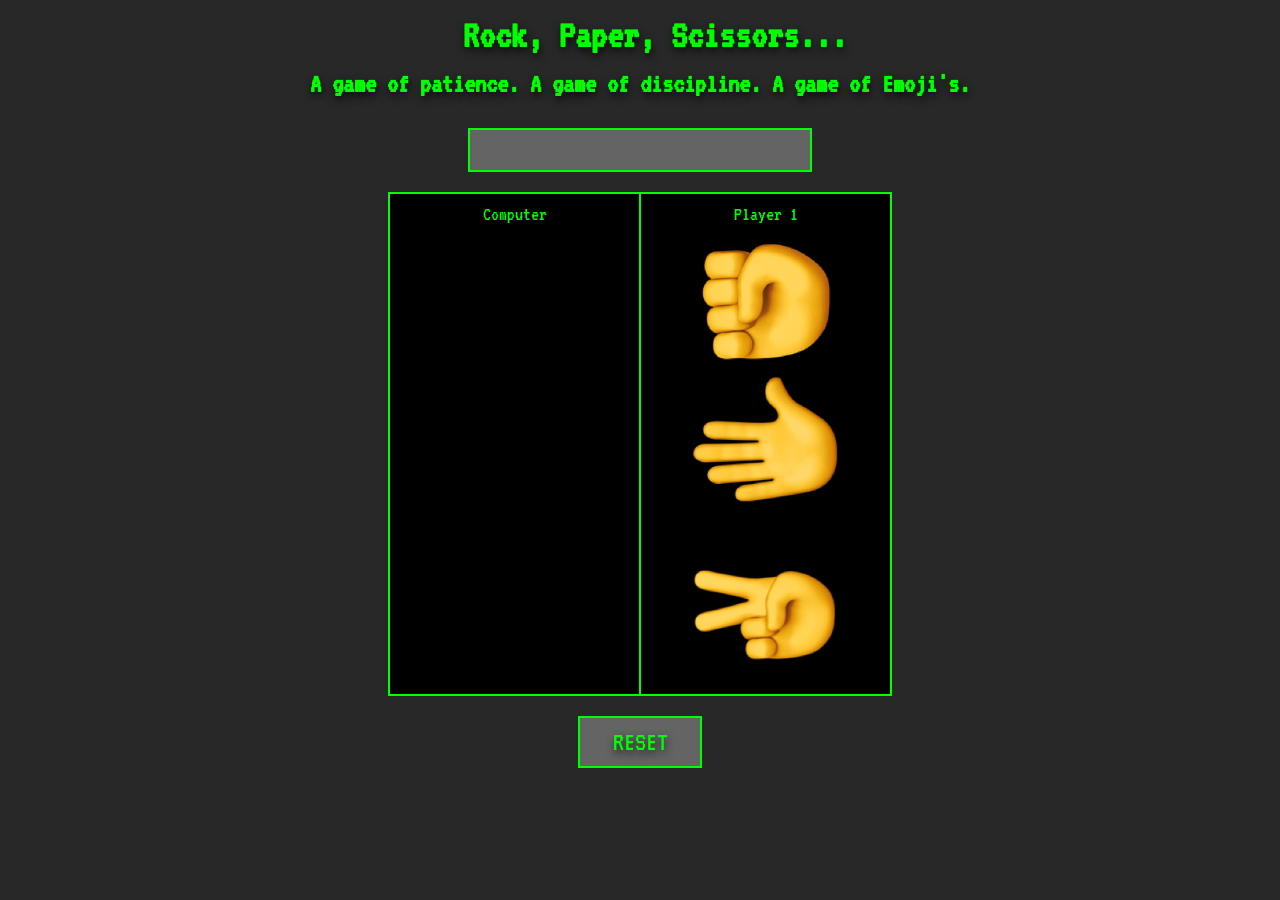
==== assets/rock_paper_scissors/index.html @ a43387a4 "add RPS to portfolio, but do not link it yet" ====
<!DOCTYPE html>
<html lang="en">
<head>
  <meta charset="UTF-8">
  <title>Rock Paper Scissors</title>
  <link href="https://fonts.googleapis.com/css?family=VT323" rel="stylesheet">
  <link rel="stylesheet" href="css/animate.css">
  <link rel="stylesheet" href="css/style.css">
</head>
<body>
  <h1 class="center-text">Rock, Paper, Scissors...</h1>
  <h4 class="center-text">A game of patience.  A game of discipline.  A game of Emoji's.</h4>
  <div id="message-board" class="border center-text"></div>
  <div id="game-board" class="border">
    <div id="computer">
      <div class="center-text">Computer</div>
      <img id="computer-img" valign="center" src="">
    </div>
    <div id="player-1">
      <div class="center-text">Player 1</div>
      <img id="rock" class="rotate" src="assets/rock.png" alt="Rock" onclick="play(this)">
      <img id="paper" class="rotate" src="assets/paper.png" alt="Paper" onclick="play(this)">
      <img id="scissors" class="rotate" src="assets/scissors.png" alt="Scissors" onclick="play(this)">
    </div>
  </div>
  <div id="score-board">
    <!--table border="2">
      <tbody>
        <tr>
          <td>Player-1</td>
          <td id="player-1-score"></td>
        </tr>
        <tr>
          <td>Computer</td>
          <td id="player-2-score"></td>
        </tr>
        <tr class="hide-this">
          <td>Game</td>
          <td>1 0f 1</td>
        </tr>
      </tbody>
    </table-->
  </div>
  <div id="reset-button" class="border center-text" onclick="startGame()">RESET</div>
  <!--div id="overlay" class="hide-this"></div-->
  <!--div id="message-overlay" class="border hide-this"></div-->
  <script src="js/main.js"></script>
</body>
</html>
---- assets/rock_paper_scissors/css/style.css ----
* {
  transition: all .25s; }

body {
  font-family: "VT323", monospace;
  background-color: #282828;
  color: #00FF00;
  text-shadow: 1px 4px 8px rgba(0, 0, 0, 0.75);
  transition: all .25s; }

h1 {
  font-size: 2.5rem;
  width: 100%;
  margin: 15px; }

h4 {
  font-size: 1.75rem;
  width: 100%;
  margin: 15px 0 30px 0; }

.center-text {
  text-align: center; }

.border {
  border: 2px solid #00FF00; }

.text-primary {
  color: #00FF00; }

.text-secondary {
  color: #E0E0E0; }

#message-board {
  background-color: #646464;
  font-size: 1.5rem;
  width: 300px;
  margin: 0 auto;
  padding: 20px; }
  @media screen and (max-width: 500px) {
    #message-board {
      font-size: 3.5rem;
      width: 80vw;
      margin: 0 auto 5vh auto; } }

#game-board {
  width: 500px;
  height: 500px;
  margin: 20px auto;
  background-color: #000000; }

#computer,
#player-1 {
  display: block;
  width: calc(50% - 1px);
  height: 100%; }

#computer {
  float: left;
  border-right: 1px solid #00FF00; }

#player-1 {
  float: right;
  border-left: 1px solid #00FF00; }

#computer div,
#player-1 div {
  margin-top: 10px;
  font-size: 1.25rem; }

#computer img {
  display: block;
  margin: 50% auto 0 auto; }
  #computer img:hover {
    cursor: pointer; }

#player-1 img {
  display: block;
  height: 150px;
  margin: 10px auto; }
  #player-1 img.rotate {
    transform: rotate(270deg); }
  #player-1 img:hover {
    cursor: pointer; }

#player-1 #rock {
  height: 135px; }

table {
  width: 250px;
  margin: 0 auto;
  font-size: 1.25rem; }

td {
  padding: 3px;
  text-align: left; }
  td:last-child {
    text-align: center; }

#reset-button {
  width: 100px;
  padding: 10px;
  background-color: #646464;
  font-size: 1.75rem;
  margin: 15px auto;
  transition: all .25s; }
  #reset-button:hover {
    cursor: pointer;
    background-color: #E0E0E0; }

#overlay {
  position: fixed;
  height: 100vh;
  width: 100vw;
  margin: 0;
  padding: 0;
  background-color: #000000;
  opacity: 0.65;
  top: 0;
  right: 0;
  left: 0;
  bottom: 0; }

#message-overlay {
  z-index: 9999999;
  position: fixed;
  display: block;
  width: 350px;
  height: 200px;
  top: 40%;
  left: calc(50% - 175px);
  background-color: #000000; }

.hide-this {
  opacity: 0; }

/*# sourceMappingURL=style.css.map */
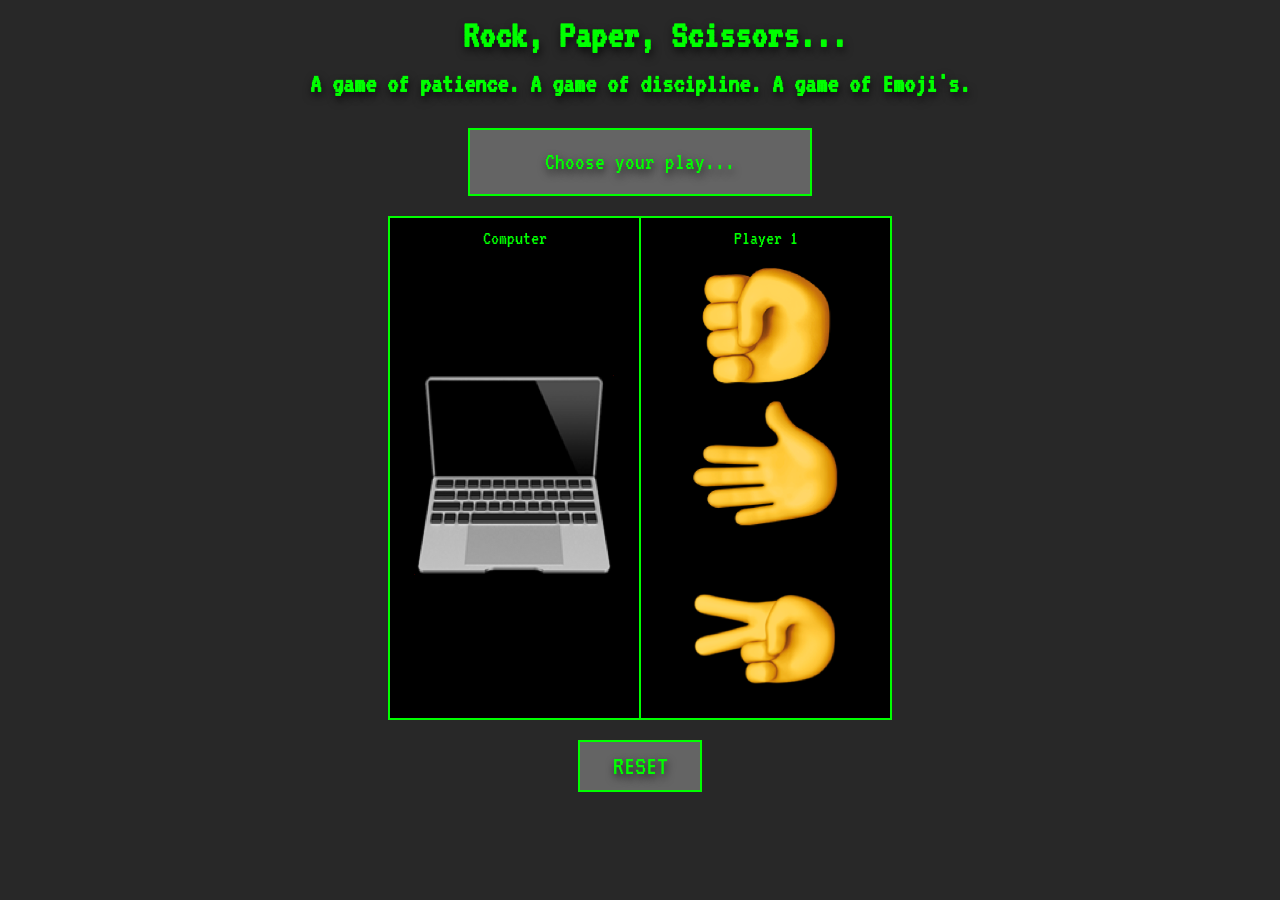
==== commit b9c7d584: "update html to include onload attribute on body tag" ====
--- a/assets/rock_paper_scissors/index.html
+++ b/assets/rock_paper_scissors/index.html
@@ -7,7 +7,7 @@
   <link rel="stylesheet" href="css/animate.css">
   <link rel="stylesheet" href="css/style.css">
 </head>
-<body>
+<body onload="startGame()">
   <h1 class="center-text">Rock, Paper, Scissors...</h1>
   <h4 class="center-text">A game of patience.  A game of discipline.  A game of Emoji's.</h4>
   <div id="message-board" class="border center-text"></div>
--- a/assets/rock_paper_scissors/css/style.css
+++ b/assets/rock_paper_scissors/css/style.css
@@ -36,11 +36,6 @@
   width: 300px;
   margin: 0 auto;
   padding: 20px; }
-  @media screen and (max-width: 500px) {
-    #message-board {
-      font-size: 3.5rem;
-      width: 80vw;
-      margin: 0 auto 5vh auto; } }
 
 #game-board {
   width: 500px;
@@ -53,6 +48,10 @@
   display: block;
   width: calc(50% - 1px);
   height: 100%; }
+  #computer div,
+  #player-1 div {
+    margin-top: 10px;
+    font-size: 1.25rem; }
 
 #computer {
   float: left;
@@ -61,11 +60,6 @@
 #player-1 {
   float: right;
   border-left: 1px solid #00FF00; }
-
-#computer div,
-#player-1 div {
-  margin-top: 10px;
-  font-size: 1.25rem; }
 
 #computer img {
   display: block;
@@ -133,4 +127,42 @@
 .hide-this {
   opacity: 0; }
 
+@media (min-width: 768px) and (-webkit-min-device-pixel-ratio: 2), (min-width: 768px) and (min-resolution: 192dpi) {
+  h1 {
+    font-size: 4rem; }
+
+  h4 {
+    font-size: 2.5rem; }
+
+  #message-board {
+    width: 60%;
+    font-size: 3.5rem; }
+
+  #game-board {
+    width: 70%;
+    height: 50vh;
+    margin-top: 50px; }
+
+  #computer div,
+  #player-1 div {
+    margin-top: 20px;
+    margin-bottom: 30%;
+    font-size: 3.25rem; }
+  #computer #computer-img,
+  #player-1 #computer-img {
+    height: 250px;
+    width: auto;
+    margin-top: 70%; }
+
+  #player-1 img {
+    height: 200px; }
+  #player-1 #rock {
+    height: 165px; }
+
+  #reset-button {
+    width: 30vw;
+    padding: 30px;
+    font-size: 4.5rem;
+    margin-top: 50px; } }
+
 /*# sourceMappingURL=style.css.map */
